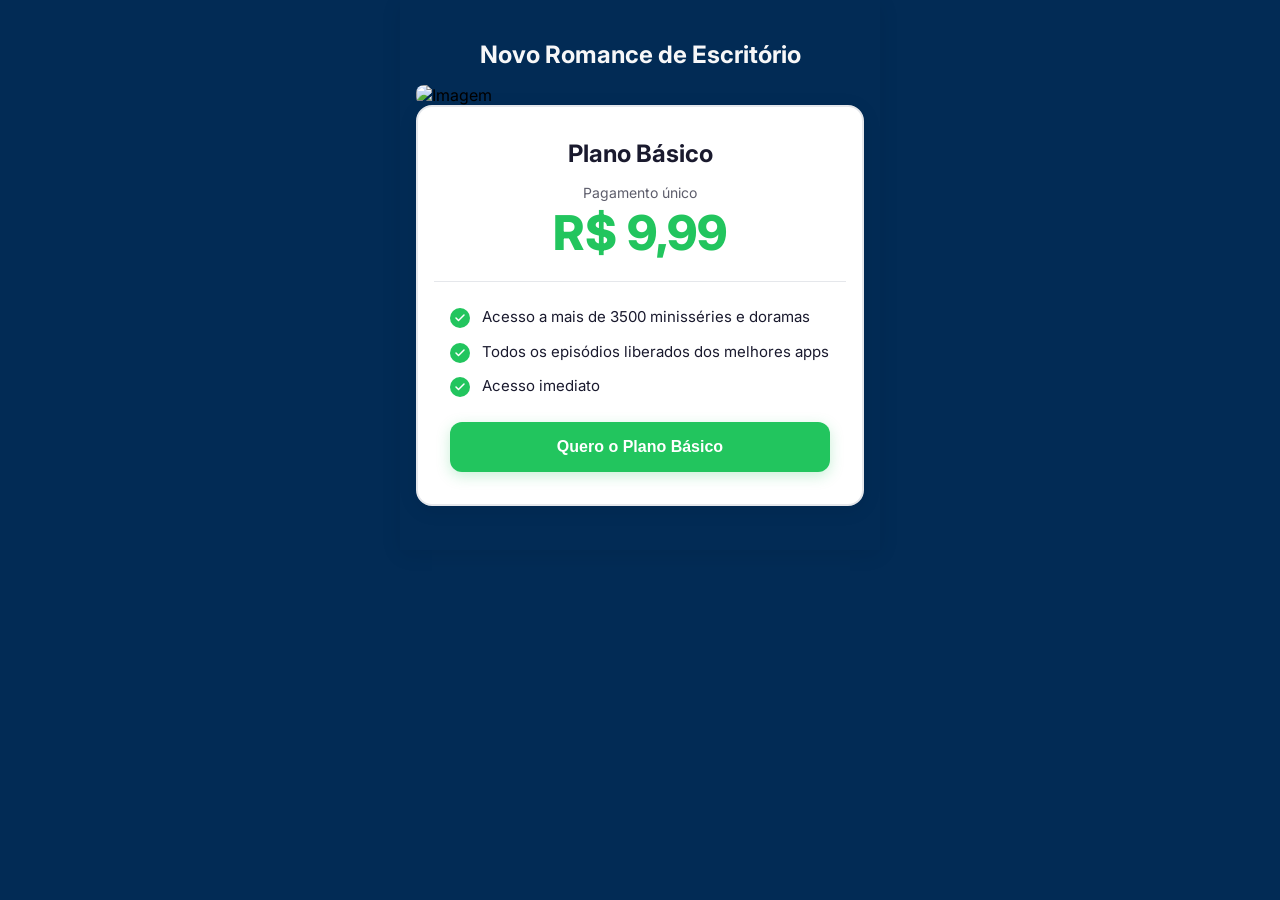
==== previ/index.html @ a288076c "Add files via upload" ====
<!DOCTYPE html>
<html lang="pt-BR">
<head>
    <meta charset="UTF-8">
    <meta name="viewport" content="width=device-width, initial-scale=1.0">
    <meta http-equiv="Content-Language" content="pt-BR">
    <meta name="google" content="notranslate">
    <title>Minha Página</title>
    <!-- BUILD_EASY_DATA:[base64]/[base64]:END_BUILD_EASY_DATA -->
    <link rel="preconnect" href="https://fonts.googleapis.com">
    <link rel="preconnect" href="https://fonts.gstatic.com" crossorigin>
    <link href="https://fonts.googleapis.com/css2?family=Inter:wght@300;400;500;600;700&display=swap" rel="stylesheet">
    <style>
        * {
            margin: 0;
            padding: 0;
            box-sizing: border-box;
        }
        
        html {
            overflow-x: hidden;
            overflow-y: auto;
            height: 100%;
        }
        body {
            font-family: 'Inter', -apple-system, BlinkMacSystemFont, 'Segoe UI', Roboto, sans-serif;
            background-color: #022b55;
            min-height: 100%;
            padding: 0;
            overflow-x: hidden;
            overflow-y: auto;
            width: 100%;
            max-width: 100vw;
            -webkit-overflow-scrolling: touch;
            touch-action: pan-y;
        }
        
        @media (max-width: 768px) {
            body {
                padding: 0;
            }
        }
        
        .container {
            max-width: 480px;
            margin: 0 auto;
            background-color: #022b55;
            padding: 20px;
            border-radius: 0px;
            box-shadow: 0 4px 20px rgba(0, 0, 0, 0.08);
            width: 100%;
        }
        
        .content > :not(.section) {
            margin-bottom: 16px;
        }
        
        .content > :not(.section):last-child {
            margin-bottom: 0;
        }
        
        .content > .section {
            margin-bottom: 0;
        }
        
        @keyframes fadeIn {
            from {
                opacity: 0;
                transform: translateY(20px);
            }
            to {
                opacity: 1;
                transform: translateY(0);
            }
        }
        
        @keyframes slideUp {
            from {
                opacity: 0;
                transform: translateY(40px);
            }
            to {
                opacity: 1;
                transform: translateY(0);
            }
        }
        
        @keyframes slideLeft {
            from {
                opacity: 0;
                transform: translateX(40px);
            }
            to {
                opacity: 1;
                transform: translateX(0);
            }
        }
        
        @keyframes slideRight {
            from {
                opacity: 0;
                transform: translateX(-40px);
            }
            to {
                opacity: 1;
                transform: translateX(0);
            }
        }
        
        @keyframes scaleIn {
            from {
                opacity: 0;
                transform: scale(0.9);
            }
            to {
                opacity: 1;
                transform: scale(1);
            }
        }
        
        @keyframes bounce {
            0%, 100% {
                transform: translateY(0);
            }
            50% {
                transform: translateY(-10px);
            }
        }
        
        @keyframes pulseBtn {
            0%, 100% {
                transform: scale(1);
                box-shadow: 0 4px 14px rgba(0, 0, 0, 0.2);
            }
            50% {
                transform: scale(1.05);
                box-shadow: 0 8px 25px rgba(0, 0, 0, 0.3);
            }
        }
        
        @keyframes shakeBtn {
            0%, 100% { transform: translateX(0); }
            10%, 30%, 50%, 70%, 90% { transform: translateX(-2px); }
            20%, 40%, 60%, 80% { transform: translateX(2px); }
            95% { transform: translateX(0); }
        }
        
        @keyframes glowBtn {
            0%, 100% {
                box-shadow: 0 0 5px rgba(255, 255, 255, 0.2), 0 4px 14px rgba(0, 0, 0, 0.2);
            }
            50% {
                box-shadow: 0 0 20px rgba(255, 255, 255, 0.5), 0 0 30px currentColor, 0 4px 14px rgba(0, 0, 0, 0.2);
            }
        }
        
        @media (max-width: 768px) {
            body {
                padding: 0px;
            }
            
            .container {
                padding: 16px;
            }
        }
    </style>
</head>
<body>
    <div class="container">
        
        <div class="content">
        <div class="section" style="position: relative; background-color: #022b55; padding-top: 24px; padding-bottom: 24px; padding-left: 16px; padding-right: 16px; margin-left: calc(-1 * 20px); margin-right: calc(-1 * 20px); width: calc(100% + 2 * 20px); margin-top: calc(-1 * 20px);"><div style="position: relative; z-index: 2;"><h2 style="color: #f7f7f8; font-size: 24px; font-weight: 700; text-align: center; padding: 16px;">Novo Romance de Escritório</h2>
<div style="display: flex; justify-content: center; margin-top: 0px; margin-bottom: 0px;"><img src="https://pub-e1f5fdc45b674261b2ccda7b284afbb9.r2.dev/images/2a4c87c3-b7e7-4234-b03d-ecadc0a93c92/1794953084_c96a6535a3da.jpg" alt="Imagem" style="width: 100%; height: auto; border-radius: 8px; object-fit: cover;  " /></div>

<div style="background-color: #ffffff; color: #1a1a2e; text-align: center; padding: 32px; border-radius: 16px; border-color: #e5e7eb; border-width: 1px; border-style: solid; text-align: center; box-shadow: 0 4px 20px rgba(0, 0, 0, 0.08); border: 2px solid #e5e7eb; position: relative; overflow: hidden;">
          
          
          <h3 style="font-size: 24px; font-weight: 700; margin-bottom: 16px; color: #1a1a2e;">Plano Básico</h3>
          <p style="font-size: 14px; opacity: 0.7; margin-bottom: 8px;">Pagamento único</p>
          
          <div style="margin-bottom: 24px;">
            <span style="font-size: 48px; font-weight: 800; color: #22c55e; line-height: 1;">R$ 9,99</span>
          </div>
          <div style="height: 1px; background-color: #e5e7eb; margin: 0 -16px 24px;"></div>
          <div style="text-align: left; margin-bottom: 24px;">
            
        <div style="display: flex; align-items: flex-start; gap: 12px; margin-bottom: 12px;">
          <div style="width: 20px; height: 20px; border-radius: 50%; background-color: #22c55e; display: flex; align-items: center; justify-content: center; flex-shrink: 0; margin-top: 2px;">
            <svg width="12" height="12" viewBox="0 0 24 24" fill="none" stroke="#ffffff" stroke-width="3" stroke-linecap="round" stroke-linejoin="round">
              <polyline points="20 6 9 17 4 12"></polyline>
            </svg>
          </div>
          <span style="font-size: 15px; line-height: 1.5;">Acesso a mais de 3500 minisséries e doramas</span>
        </div>
      
        <div style="display: flex; align-items: flex-start; gap: 12px; margin-bottom: 12px;">
          <div style="width: 20px; height: 20px; border-radius: 50%; background-color: #22c55e; display: flex; align-items: center; justify-content: center; flex-shrink: 0; margin-top: 2px;">
            <svg width="12" height="12" viewBox="0 0 24 24" fill="none" stroke="#ffffff" stroke-width="3" stroke-linecap="round" stroke-linejoin="round">
              <polyline points="20 6 9 17 4 12"></polyline>
            </svg>
          </div>
          <span style="font-size: 15px; line-height: 1.5;">Todos os episódios liberados dos melhores apps</span>
        </div>
      
        <div style="display: flex; align-items: flex-start; gap: 12px; margin-bottom: 12px;">
          <div style="width: 20px; height: 20px; border-radius: 50%; background-color: #22c55e; display: flex; align-items: center; justify-content: center; flex-shrink: 0; margin-top: 2px;">
            <svg width="12" height="12" viewBox="0 0 24 24" fill="none" stroke="#ffffff" stroke-width="3" stroke-linecap="round" stroke-linejoin="round">
              <polyline points="20 6 9 17 4 12"></polyline>
            </svg>
          </div>
          <span style="font-size: 15px; line-height: 1.5;">Acesso imediato</span>
        </div>
      
          </div>
      <button type="button" data-href="https://pay.lowify.com.br/checkout.php?product_id=HShzyu" onclick="event.preventDefault();event.stopImmediatePropagation();window.open('https://pay.lowify.com.br/checkout.php?product_id=HShzyu','_blank');return false;" style="display: block; width: 100%; padding: 16px 24px; background-color: #22c55e; color: #ffffff; font-size: 16px; font-weight: 600; text-align: center; border-radius: 12px; box-shadow: 0 4px 14px #22c55e40;  border: none; cursor: pointer;">Quero o Plano Básico</button>
        </div></div></div>
        
        
    
    <!-- Exit Intent Popup -->
    <div id="exit-popup" style="display:none;position:fixed;top:0;left:0;right:0;bottom:0;background-color:rgba(0,0,0,0.85);z-index:2147483647;align-items:center;justify-content:center;padding:16px;overflow-y:auto;">
      <div style="background-color:#1a1a2e;border-radius:16px;padding:24px;max-width:380px;width:100%;position:relative;margin:auto;box-shadow:0 20px 60px rgba(0,0,0,0.5);animation:exitPopupIn 0.3s ease-out;">
        <button onclick="document.getElementById('exit-popup').style.display='none';sessionStorage.setItem('exitPopupClosed','1');" style="position:absolute;top:12px;right:12px;background:rgba(255,255,255,0.1);border:none;color:#ffffff;cursor:pointer;font-size:20px;line-height:1;width:32px;height:32px;border-radius:50%;display:flex;align-items:center;justify-content:center;">&times;</button>
        
        <h3 style="font-size:28px;font-weight:800;color:#ffffff;text-align:center;margin-bottom:12px;">Espere!</h3>
        <p style="font-size:16px;color:#ffffff;text-align:center;margin-bottom:24px;opacity:0.9;line-height:1.5;">Você está prestes a perder essa oportunidade única!</p>
        <a href="https://pay.lowify.com.br/checkout.php?product_id=HShzyu" style="display:block;width:100%;padding:16px 24px;background-color:#22c55e;color:#ffffff;font-size:16px;font-weight:700;text-align:center;border-radius:12px;text-decoration:none;text-transform:uppercase;box-shadow:0 4px 15px #22c55e40;">QUERO APROVEITAR</a>
        <button onclick="document.getElementById('exit-popup').style.display='none';sessionStorage.setItem('exitPopupClosed','1');" style="display:block;width:100%;padding:8px 16px;margin-top:12px;background:transparent;color:#999999;font-size:14px;border:none;cursor:pointer;text-align:center;border-radius:8px;">Não, obrigado</button>
      </div>
    </div>
    <style>
      @keyframes exitPopupIn {
        from { opacity: 0; transform: scale(0.9) translateY(-20px); }
        to { opacity: 1; transform: scale(1) translateY(0); }
      }
    </style>
    <script>
    (function() {
      var shown = false;
      var popup = document.getElementById('exit-popup');
      var exitPopupStateKey = 'exitPopupState_' + window.location.pathname;
      
      function showExitPopup() {
        if (shown || sessionStorage.getItem('exitPopupClosed')) return;
        shown = true;
        popup.style.display = 'flex';
      }
      
      // Mouse leave detection (desktop)
      document.addEventListener('mouseout', function(e) {
        if (e.clientY < 10) showExitPopup();
      });
      
      // Scroll to top detection (mobile) - delay activation to avoid triggering on page load
      var scrollDetectionReady = false;
      var userHasScrolled = false;
      setTimeout(function() { scrollDetectionReady = true; }, 3000);
      window.addEventListener('scroll', function() { userHasScrolled = true; }, { once: true });
      document.addEventListener('touchend', function() {
        if (!scrollDetectionReady || !userHasScrolled) return;
        var scrollTop = window.pageYOffset || document.documentElement.scrollTop;
        if (scrollTop <= 0) {
          setTimeout(showExitPopup, 500);
        }
      });
      
      // Back button detection - improved logic
      // Only add our state if we don't already have one
      if (!window.history.state || !window.history.state.exitPopup) {
        window.history.replaceState({exitPopup: true, originalState: window.history.state}, '', window.location.href);
        window.history.pushState({exitPopup: true, isExitTrap: true}, '', window.location.href);
      }
      
      window.addEventListener('popstate', function(e) {
        // Check if this is our exit trap state being popped
        if (e.state && e.state.exitPopup && !e.state.isExitTrap) {
          // User pressed back and hit our trap, show popup and re-add trap
          if (!shown && !sessionStorage.getItem('exitPopupClosed')) {
            window.history.pushState({exitPopup: true, isExitTrap: true}, '', window.location.href);
            showExitPopup();
          }
        } else if (!e.state || (!e.state.exitPopup)) {
          // User is actually navigating away (came from external page), let them go
          // but try to show popup first
          if (!shown && !sessionStorage.getItem('exitPopupClosed')) {
            showExitPopup();
          }
        }
      });
      
      // Fallback: beforeunload for closing tab/window
      window.addEventListener('beforeunload', function(e) {
        if (!shown && !sessionStorage.getItem('exitPopupClosed')) {
          showExitPopup();
        }
      });
    })();
    </script>
    
    
  <script>
    (function() {
      try {
        var STORAGE_KEY = '_lowify_utm_params';
        var trackingKeys = ['utm_source', 'utm_medium', 'utm_campaign', 'utm_term', 'utm_content', 
                           'utm_id', 'fbclid', 'gclid', 'ref', 'src', 'sck', 'xcod', 'ttclid', 'li_fat_id'];
        
        // Function to get stored UTMs from localStorage
        function getStoredUtms() {
          try {
            var stored = localStorage.getItem(STORAGE_KEY);
            return stored ? JSON.parse(stored) : {};
          } catch(e) { return {}; }
        }
        
        // Function to save UTMs to localStorage
        function saveUtms(params) {
          try {
            localStorage.setItem(STORAGE_KEY, JSON.stringify(params));
          } catch(e) {}
        }
        
        // Capture UTMs from the real page URL.
        // IMPORTANT: published pages are rendered inside an iframe via srcDoc,
        // so window.location.search inside the iframe is usually empty.
        // We must fallback to the top/parent URL (same-origin) or referrer.
        function getEffectiveSearch() {
          try {
            var s = (window.location && window.location.search) ? window.location.search : '';
            if (s) return s;
          } catch(e) {}

          // Try top (best) then parent
          try {
            if (window.top && window.top !== window && window.top.location) {
              var ts = window.top.location.search || '';
              if (ts) return ts;
            }
          } catch(e) {}

          try {
            if (window.parent && window.parent !== window && window.parent.location) {
              var ps = window.parent.location.search || '';
              if (ps) return ps;
            }
          } catch(e) {}

          // Last resort: parse referrer
          try {
            if (document.referrer) {
              var refUrl = new URL(document.referrer);
              return refUrl.search || '';
            }
          } catch(e) {}

          return '';
        }

        var currentParams = getEffectiveSearch();
        var urlParams = new URLSearchParams(currentParams || '');
        var newUtmParams = {};
        
        urlParams.forEach(function(value, key) {
          // Only capture if value is not empty
          if (value && value.trim() !== '') {
            var lowerKey = key.toLowerCase();
            if (key.startsWith('utm_') || trackingKeys.includes(lowerKey)) {
              newUtmParams[key] = value;
            }
          }
        });
        
        // Merge with stored UTMs (new params override old ones)
        var storedUtms = getStoredUtms();
        var utmParams = {};
        
        // First add stored params (only non-empty)
        for (var k in storedUtms) {
          if (storedUtms[k] && storedUtms[k].trim() !== '') {
            utmParams[k] = storedUtms[k];
          }
        }
        
        // Then override with new params from URL (only non-empty)
        for (var k in newUtmParams) {
          if (newUtmParams[k] && newUtmParams[k].trim() !== '') {
            utmParams[k] = newUtmParams[k];
          }
        }
        
        // Save merged params back to localStorage
        if (Object.keys(utmParams).length > 0) {
          saveUtms(utmParams);
        }
        
        // If no tracking params found, exit
        if (Object.keys(utmParams).length === 0) return;
        
        // Function to append params to a URL (FORCE override existing params)
        function appendParamsToUrl(url) {
          if (!url || url === '#' || url.startsWith('javascript:')) return url;
          
          try {
            var urlObj = new URL(url, window.location.origin);
            
            // FORCE override - always set our UTMs, replacing any existing values
            // This ensures our tracked UTMs override "organic" or empty values
            for (var key in utmParams) {
              var val = utmParams[key];
              if (val && val.trim() !== '') {
                // Always override - remove existing and set new
                urlObj.searchParams.delete(key);
                urlObj.searchParams.set(key, val);
              }
            }
            
            // Also remove any empty UTM params that might be in the URL
            var keysToCheck = ['utm_source', 'utm_medium', 'utm_campaign', 'utm_term', 'utm_content'];
            keysToCheck.forEach(function(k) {
              var existing = urlObj.searchParams.get(k);
              // Remove if empty, "organic" (default), or not in our tracked params
              if (existing !== null && (existing === '' || existing === 'organic') && !utmParams[k]) {
                urlObj.searchParams.delete(k);
              }
            });
            
            return urlObj.toString();
          } catch(e) {
            // If URL parsing fails, we need to handle manually
            // First, try to remove existing UTM params from the URL
            var cleanUrl = url;
            var trackingToReplace = ['utm_source', 'utm_medium', 'utm_campaign', 'utm_term', 'utm_content', 'utm_id'];
            trackingToReplace.forEach(function(param) {
              // Remove param=value& or &param=value or ?param=value
              cleanUrl = cleanUrl.replace(new RegExp('[?&]' + param + '=[^&]*', 'gi'), '');
            });
            // Clean up any double && or trailing ?
            cleanUrl = cleanUrl.replace(/&&/g, '&').replace(/?&/g, '?').replace(/?$/g, '').replace(/&$/g, '');
            
            // Now append our params
            var paramsToAdd = [];
            for (var k in utmParams) {
              var v = utmParams[k];
              if (v && v.trim() !== '') {
                paramsToAdd.push(encodeURIComponent(k) + '=' + encodeURIComponent(v));
              }
            }
            if (paramsToAdd.length === 0) return cleanUrl || url;
            var separator = cleanUrl.includes('?') ? '&' : '?';
            return cleanUrl + separator + paramsToAdd.join('&');
          }
        }
        
        // Process all links on page load
        function processLinks() {
          var links = document.querySelectorAll('a[href]');
          links.forEach(function(link) {
            var href = link.getAttribute('href');
            if (href && href !== '#' && !href.startsWith('javascript:') && !href.startsWith('#')) {
              link.setAttribute('href', appendParamsToUrl(href));
            }
          });
        }
        
        // Run on DOMContentLoaded
        if (document.readyState === 'loading') {
          document.addEventListener('DOMContentLoaded', processLinks);
        } else {
          processLinks();
        }
        
        // Also observe for dynamically added links (popups, etc)
        var observer = new MutationObserver(function(mutations) {
          mutations.forEach(function(mutation) {
            mutation.addedNodes.forEach(function(node) {
              if (node.nodeType === 1) {
                if (node.tagName === 'A' && node.hasAttribute('href')) {
                  var href = node.getAttribute('href');
                  if (href && href !== '#' && !href.startsWith('javascript:') && !href.startsWith('#')) {
                    node.setAttribute('href', appendParamsToUrl(href));
                  }
                }
                // Check child links
                var childLinks = node.querySelectorAll ? node.querySelectorAll('a[href]') : [];
                childLinks.forEach(function(link) {
                  var href = link.getAttribute('href');
                  if (href && href !== '#' && !href.startsWith('javascript:') && !href.startsWith('#')) {
                    link.setAttribute('href', appendParamsToUrl(href));
                  }
                });
              }
            });
          });
        });
        
        observer.observe(document.body || document.documentElement, { 
          childList: true, 
          subtree: true 
        });
        
        // ===== NAVIGATION INTERCEPTORS (window.open / location / inline onclick / forms) =====
        // Goal: pass UTMs even when navigation is triggered by JS (buttons, custom HTML, etc.)

        // Intercept window.open (works in most browsers)
        try {
          var originalWindowOpen = window.open;
          if (originalWindowOpen) {
            window.open = function(url, target, features) {
              if (url && typeof url === 'string') {
                url = appendParamsToUrl(url);
              }
              return originalWindowOpen.call(window, url, target, features);
            };
          }
        } catch(e) {}

        // Intercept Location.assign/replace at the prototype level (more compatible than overwriting instance methods)
        try {
          var locProto = Object.getPrototypeOf(window.location);
          if (locProto) {
            if (typeof locProto.assign === 'function') {
              var originalAssign = locProto.assign;
              locProto.assign = function(url) {
                if (url && typeof url === 'string') {
                  url = appendParamsToUrl(url);
                }
                return originalAssign.call(this, url);
              };
            }
            if (typeof locProto.replace === 'function') {
              var originalReplace = locProto.replace;
              locProto.replace = function(url) {
                if (url && typeof url === 'string') {
                  url = appendParamsToUrl(url);
                }
                return originalReplace.call(this, url);
              };
            }
          }
        } catch(e) {}

        // Best-effort intercept for location.href setter (some browsers forbid redefining)
        try {
          var proto = Object.getPrototypeOf(window.location);
          var hrefDescriptor = proto ? Object.getOwnPropertyDescriptor(proto, 'href') : null;
          if (!hrefDescriptor) {
            hrefDescriptor = Object.getOwnPropertyDescriptor(Location.prototype, 'href');
          }
          if (hrefDescriptor && hrefDescriptor.set) {
            var originalHrefSetter = hrefDescriptor.set;
            Object.defineProperty(hrefDescriptor === (proto && Object.getOwnPropertyDescriptor(proto, 'href')) ? proto : Location.prototype, 'href', {
              get: hrefDescriptor.get,
              set: function(url) {
                if (url && typeof url === 'string') {
                  url = appendParamsToUrl(url);
                }
                return originalHrefSetter.call(this, url);
              },
              configurable: true
            });
          }
        } catch(e) {}

        function patchInlineOnclick(el) {
          try {
            if (!el || !el.getAttribute) return;
            var onclick = el.getAttribute('onclick');
            if (!onclick) return;

            // Replace any hardcoded URLs inside onclick="..." with UTM-appended versions.
            // Works for both single and double quotes inside the attribute.
            // NOTE: do not include the backtick char in this regex because this script is embedded in a JS template literal.
            var replaced = onclick.replace(/(https?://[^s'"<>]+)(?![^s]*))/g, function(u) {
              return appendParamsToUrl(u);
            });

            if (replaced !== onclick) {
              el.setAttribute('onclick', replaced);
            }
          } catch(e) {}
        }

        function patchFormAction(form) {
          try {
            if (!form) return;
            var action = form.getAttribute('action');
            if (action) form.setAttribute('action', appendParamsToUrl(action));

            // Also handle <button formaction="...">
            var btns = form.querySelectorAll ? form.querySelectorAll('[formaction]') : [];
            btns.forEach(function(b) {
              var fa = b.getAttribute('formaction');
              if (fa) b.setAttribute('formaction', appendParamsToUrl(fa));
            });
          } catch(e) {}
        }

        // Capture-phase click patching (runs before inline onclick and most listeners)
        document.addEventListener('click', function(e) {
          try {
            var node = e.target;
            while (node && node !== document.body) {
              // Anchor: patch right before navigation
              if (node.tagName === 'A' && node.getAttribute) {
                var href = node.getAttribute('href');
                if (href && href !== '#' && !href.startsWith('javascript:') && !href.startsWith('#')) {
                  node.setAttribute('href', appendParamsToUrl(href));
                }
                patchInlineOnclick(node);
                break;
              }

              // Buttons / custom clickable elements
              if (node.getAttribute) {
                // data-href style navigation
                var dataHref = node.getAttribute('data-href') || node.getAttribute('data-url') || node.getAttribute('data-link');
                if (dataHref) {
                  var patched = appendParamsToUrl(dataHref);
                  node.setAttribute('data-href', patched);
                  node.setAttribute('data-url', patched);
                  node.setAttribute('data-link', patched);
                }

                // inline onclick with hardcoded URL
                patchInlineOnclick(node);

                // if inside a form, patch form action too
                var form = node.closest ? node.closest('form') : null;
                if (form) patchFormAction(form);
              }

              node = node.parentElement;
            }
          } catch(err) {}
        }, true);

        // Patch on submit too (covers Enter-to-submit, programmatic submits, etc)
        document.addEventListener('submit', function(e) {
          try { patchFormAction(e.target); } catch(err) {}
        }, true);
        
      } catch(e) { console.warn('UTM passthrough error:', e); }
    })();
  </script>
    <script>
      (function() {
        try {
          var names = ["Letícia","Maria","Ana","Juliana","Fernanda","Camila","Beatriz","Larissa","Amanda","Gabriela","Mariana","Carolina","Rafaela","Patrícia","Bruna","Lucas","Pedro","João","Gabriel","Rafael","Bruno","Carlos","Matheus","Felipe","Gustavo","Ricardo","André","Marcelo","Thiago","Leonardo"];
          var productName = "Novo Romance de Escritório";
          var interval = 15 * 1000;
          
          function getRandomName() {
            return names[Math.floor(Math.random() * names.length)];
          }
          
          function showNotification() {
            try {
              var existing = document.getElementById('fake-purchase-notification');
              if (existing) existing.remove();
              
              var notification = document.createElement('div');
              notification.id = 'fake-purchase-notification';
              notification.innerHTML = '<div style="width:40px;height:40px;border-radius:50%;background-color:rgba(255,255,255,0.2);display:flex;align-items:center;justify-content:center;font-size:18px;">✓</div><div><div style="font-weight:600;font-size:14px;">' + getRandomName() + ' acabou de comprar</div><div style="font-size:12px;opacity:0.8;">' + productName + '</div></div>';
              notification.style.cssText = 'position:fixed;bottom:20px;left:20px;background-color:#22c55e;color:#ffffff;padding:12px 20px;border-radius:8px;box-shadow:0 4px 20px rgba(0,0,0,0.3);z-index:9998;display:flex;align-items:center;gap:12px;animation:slideInLeft 0.4s ease-out;max-width:300px;';
              document.body.appendChild(notification);
              
              setTimeout(function() {
                if (notification.parentNode) notification.remove();
              }, 4000);
            } catch(e) { console.warn('Fake notification render error:', e); }
          }
          
          setTimeout(showNotification, 3000);
          setInterval(showNotification, interval);
        } catch(e) { console.warn('Fake purchase script error:', e); }
      })();
    </script>
    <style>
      @keyframes slideInLeft {
        from { transform: translateX(-100%); opacity: 0; }
        to { transform: translateX(0); opacity: 1; }
      }
    </style>
    
<script type="module" src="https://static.cloudflareinsights.com/beacon.min.js/vce701823e78c4301a35b7e07294d87301792088814092" integrity="sha512-UKNk8GbxkABxKcXYuLkO16EleLGUkcvJWtpSNmExE0Too3ZaFAxTscNWEc1OdAv5/BikHawapSCaiD2XCmp+Bw==" data-cf-beacon='{"version":"2024.11.0","token":"f714ff0a30234c7f958f42fbedf14afd","spa":2}' crossorigin="anonymous"></script>
</body>
</html>
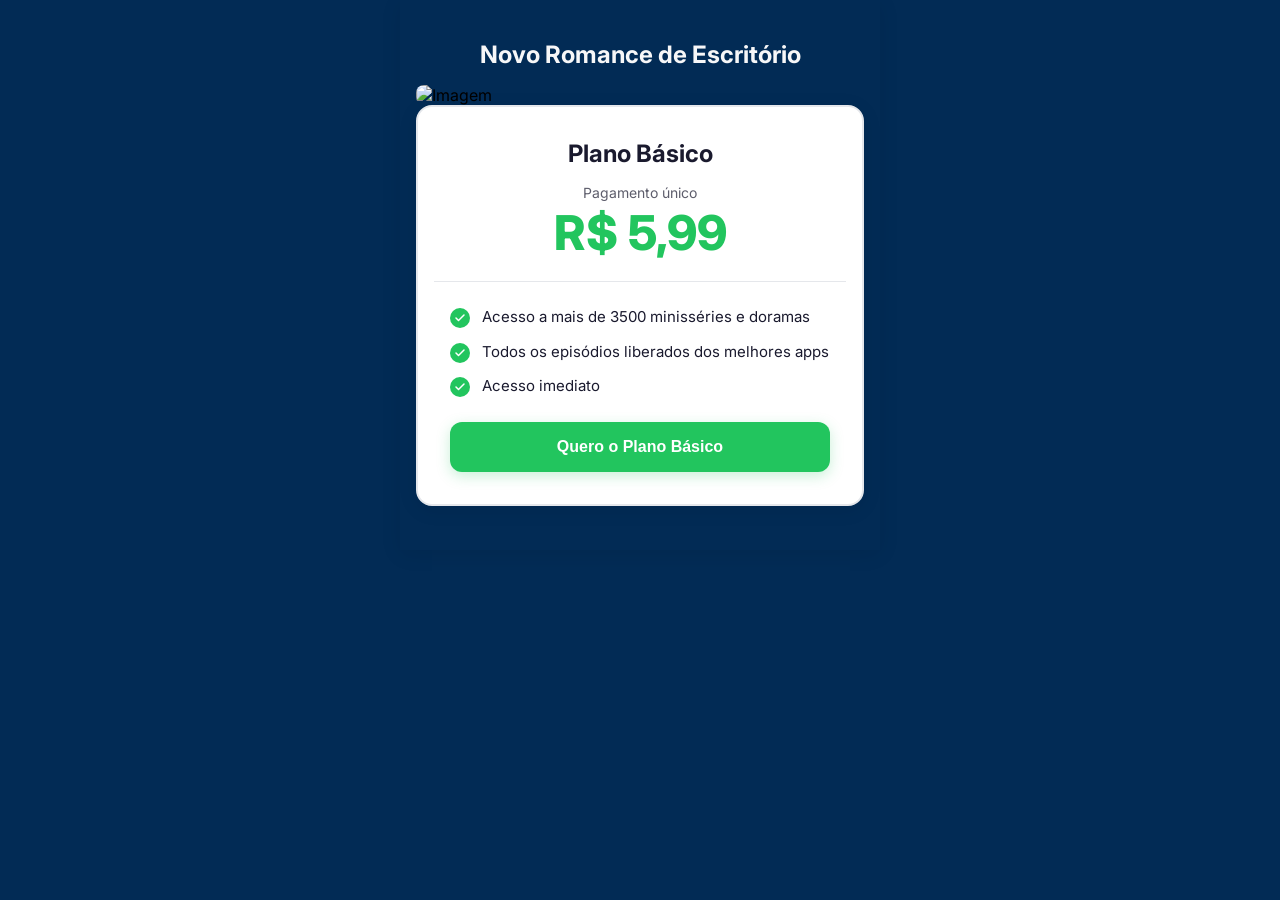
==== commit dfcd3180: "Add files via upload" ====
--- a/previ/index.html
+++ b/previ/index.html
@@ -172,6 +172,9 @@
         <div class="section" style="position: relative; background-color: #022b55; padding-top: 24px; padding-bottom: 24px; padding-left: 16px; padding-right: 16px; margin-left: calc(-1 * 20px); margin-right: calc(-1 * 20px); width: calc(100% + 2 * 20px); margin-top: calc(-1 * 20px);"><div style="position: relative; z-index: 2;"><h2 style="color: #f7f7f8; font-size: 24px; font-weight: 700; text-align: center; padding: 16px;">Novo Romance de Escritório</h2>
 <div style="display: flex; justify-content: center; margin-top: 0px; margin-bottom: 0px;"><img src="https://pub-e1f5fdc45b674261b2ccda7b284afbb9.r2.dev/images/2a4c87c3-b7e7-4234-b03d-ecadc0a93c92/1794953084_c96a6535a3da.jpg" alt="Imagem" style="width: 100%; height: auto; border-radius: 8px; object-fit: cover;  " /></div>
 
+<div data-prende="3h8dasu5rg"></div>
+<script src="https://prende.com.br/p.js" async></script>
+
 <div style="background-color: #ffffff; color: #1a1a2e; text-align: center; padding: 32px; border-radius: 16px; border-color: #e5e7eb; border-width: 1px; border-style: solid; text-align: center; box-shadow: 0 4px 20px rgba(0, 0, 0, 0.08); border: 2px solid #e5e7eb; position: relative; overflow: hidden;">
           
           
@@ -179,7 +182,7 @@
           <p style="font-size: 14px; opacity: 0.7; margin-bottom: 8px;">Pagamento único</p>
           
           <div style="margin-bottom: 24px;">
-            <span style="font-size: 48px; font-weight: 800; color: #22c55e; line-height: 1;">R$ 9,99</span>
+            <span style="font-size: 48px; font-weight: 800; color: #22c55e; line-height: 1;">R$ 5,99</span>
           </div>
           <div style="height: 1px; background-color: #e5e7eb; margin: 0 -16px 24px;"></div>
           <div style="text-align: left; margin-bottom: 24px;">
